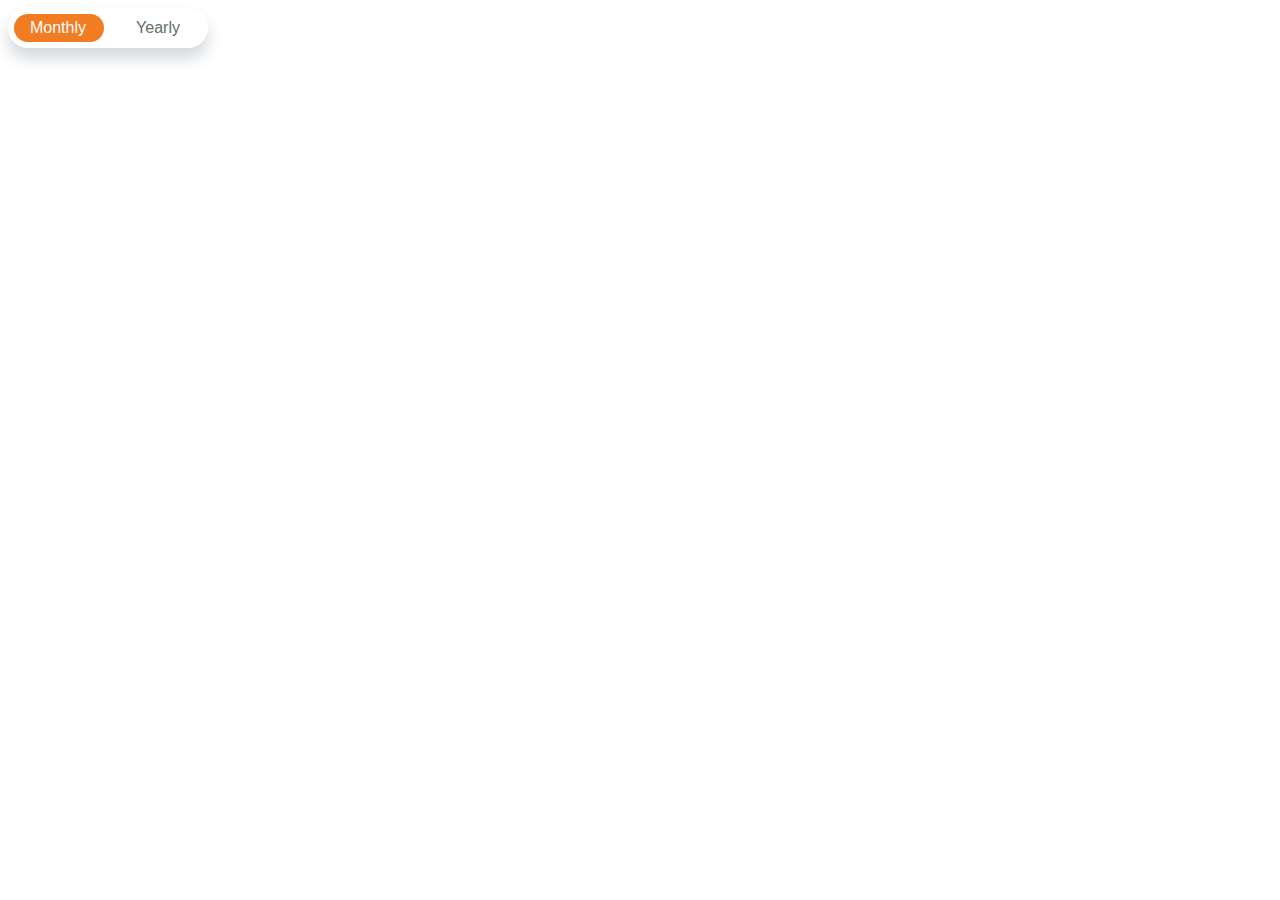
==== rough.html @ 8d745e60 "v1" ====
<!DOCTYPE html>
<html lang="en">

<head>
    <meta charset="UTF-8">
    <meta name="viewport" content="width=device-width, initial-scale=1.0">
    <title>Toggle Button</title>
    <style>
        .toggle {
            position: relative;
            display: flex;
            align-items: center;
            width: 200px;
            height: 40px;
            box-shadow: 0px 10px 15px 0px #183B5633;
            border-radius: 20px;
            overflow: hidden;
        }

        button {
            position: relative;
            z-index: 2;
            flex: 1;
            border: none;
            outline: none;
            background: none;
            cursor: pointer;
            font-size: 16px;
            transition: background-color 0.3s ease;
            border-radius: 27px;
        }

        .slider {
            position: absolute;
            top: 15%;
            left: 3%;
            width: 90px;
            height: 70%;
            background-color: #F17C21;
            transition: transform 0.3s ease-in-out;
            border-radius: 27px;
            z-index: 1;
        }

        #monthlyBtn,
        #yearlyBtn {
            transition: all 0.3s ease-in-out;
        }
    </style>
</head>

<body>
    <div class="toggle">
        <button id="monthlyBtn" class="active">Monthly</button>
        <button id="yearlyBtn">Yearly</button>
        <div class="slider"></div>
    </div>



    <script>
        const monthlyBtn = document.getElementById('monthlyBtn');
        const yearlyBtn = document.getElementById('yearlyBtn');
        const slider = document.querySelector('.slider');

        monthlyBtn.style.color = "#fff"
        yearlyBtn.style.color = "#627065"

        monthlyBtn.addEventListener('click', () => {
            slider.style.transform = 'translateX(0)';
            monthlyBtn.style.color = "#fff"
            yearlyBtn.style.color = "#627065"
        });

        yearlyBtn.addEventListener('click', () => {
            slider.style.transform = 'translateX(108%)';
            monthlyBtn.style.color = "#627065"
            yearlyBtn.style.color = "#fff"
        });
    </script>
</body>

</html>
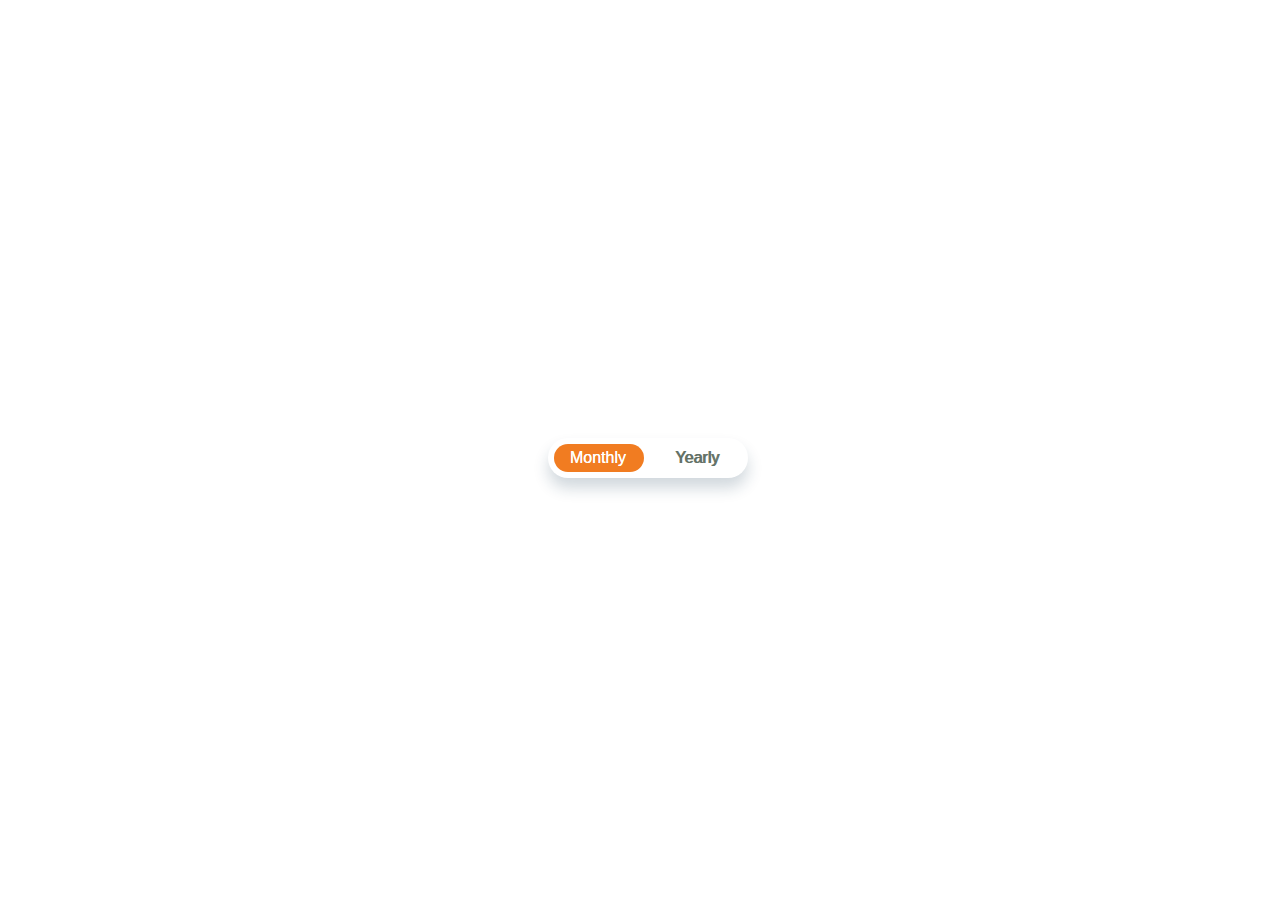
==== commit 52aaa063: "separate toggle button" ====
--- a/rough.html
+++ b/rough.html
@@ -4,20 +4,28 @@
 <head>
     <meta charset="UTF-8">
     <meta name="viewport" content="width=device-width, initial-scale=1.0">
-    <title>Toggle Button</title>
+    <title>Document</title>
     <style>
+        body {
+            width: 100%;
+            height: 100vh;
+            display: flex;
+            justify-content: center;
+            align-items: center;
+        }
+
         .toggle {
             position: relative;
             display: flex;
             align-items: center;
             width: 200px;
             height: 40px;
-            box-shadow: 0px 10px 15px 0px #183B5633;
+            box-shadow: 0px 10px 15px 0px #183b5633;
             border-radius: 20px;
             overflow: hidden;
         }
 
-        button {
+        .toggle>button {
             position: relative;
             z-index: 2;
             flex: 1;
@@ -36,7 +44,7 @@
             left: 3%;
             width: 90px;
             height: 70%;
-            background-color: #F17C21;
+            background-color: #f17c21;
             transition: transform 0.3s ease-in-out;
             border-radius: 27px;
             z-index: 1;
@@ -44,24 +52,42 @@
 
         #monthlyBtn,
         #yearlyBtn {
+            position: relative;
             transition: all 0.3s ease-in-out;
+        }
+
+        .delusion {
+            position: absolute;
+            z-index: 100;
+            transition: all 0.3s ease-in-out;
+        }
+
+        .delusion-1 {
+            left: 22%;
+        }
+
+        .delusion-2 {
+            right: 29%;
         }
     </style>
 </head>
 
 <body>
     <div class="toggle">
-        <button id="monthlyBtn" class="active">Monthly</button>
-        <button id="yearlyBtn">Yearly</button>
+        <button id="monthlyBtn"><span>Monthly</span> <span class="delusion delusion-1" id="delusion-1">Monthly</span>
+        </button>
+        <button id="yearlyBtn"> <span>Yearly</span> <span class="delusion delusion-2" id="delusion-2">Yearly</span>
+        </button>
         <div class="slider"></div>
     </div>
 
+    <script>
 
-
-    <script>
         const monthlyBtn = document.getElementById('monthlyBtn');
         const yearlyBtn = document.getElementById('yearlyBtn');
         const slider = document.querySelector('.slider');
+        const delusion1 = document.getElementById("delusion-1")
+        const delusion2 = document.getElementById("delusion-2")
 
         monthlyBtn.style.color = "#fff"
         yearlyBtn.style.color = "#627065"
@@ -70,12 +96,23 @@
             slider.style.transform = 'translateX(0)';
             monthlyBtn.style.color = "#fff"
             yearlyBtn.style.color = "#627065"
+
+            // delusion1.style.transform = "translateX(0%)"
+            // delusion1.style.opacity = 1
+
         });
 
         yearlyBtn.addEventListener('click', () => {
             slider.style.transform = 'translateX(108%)';
             monthlyBtn.style.color = "#627065"
             yearlyBtn.style.color = "#fff"
+
+            delusion1.style.transform = "translateX(200%)"
+            delusion1.style.opacity = 0
+
+            delusion2.style.transform = "translateX(-200%)"
+            delusion2.style.opacity = 0
+
         });
     </script>
 </body>
